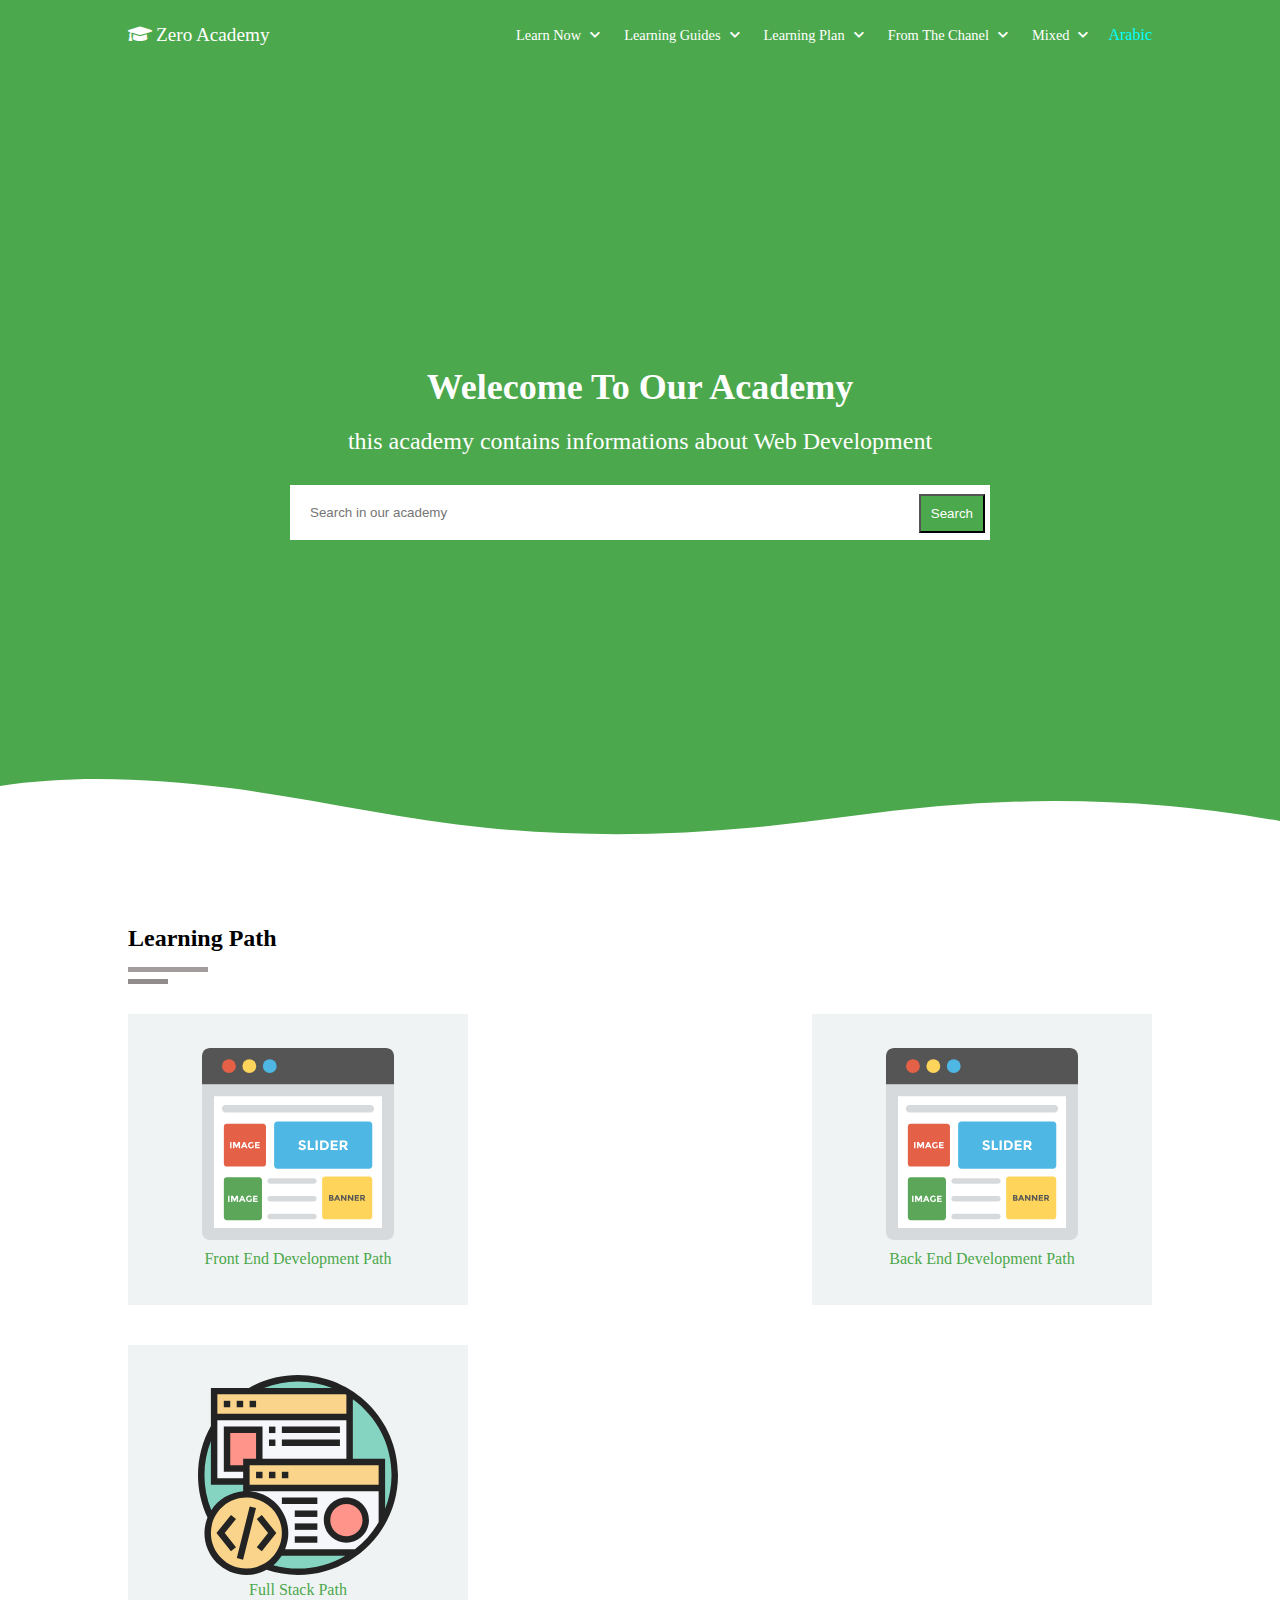
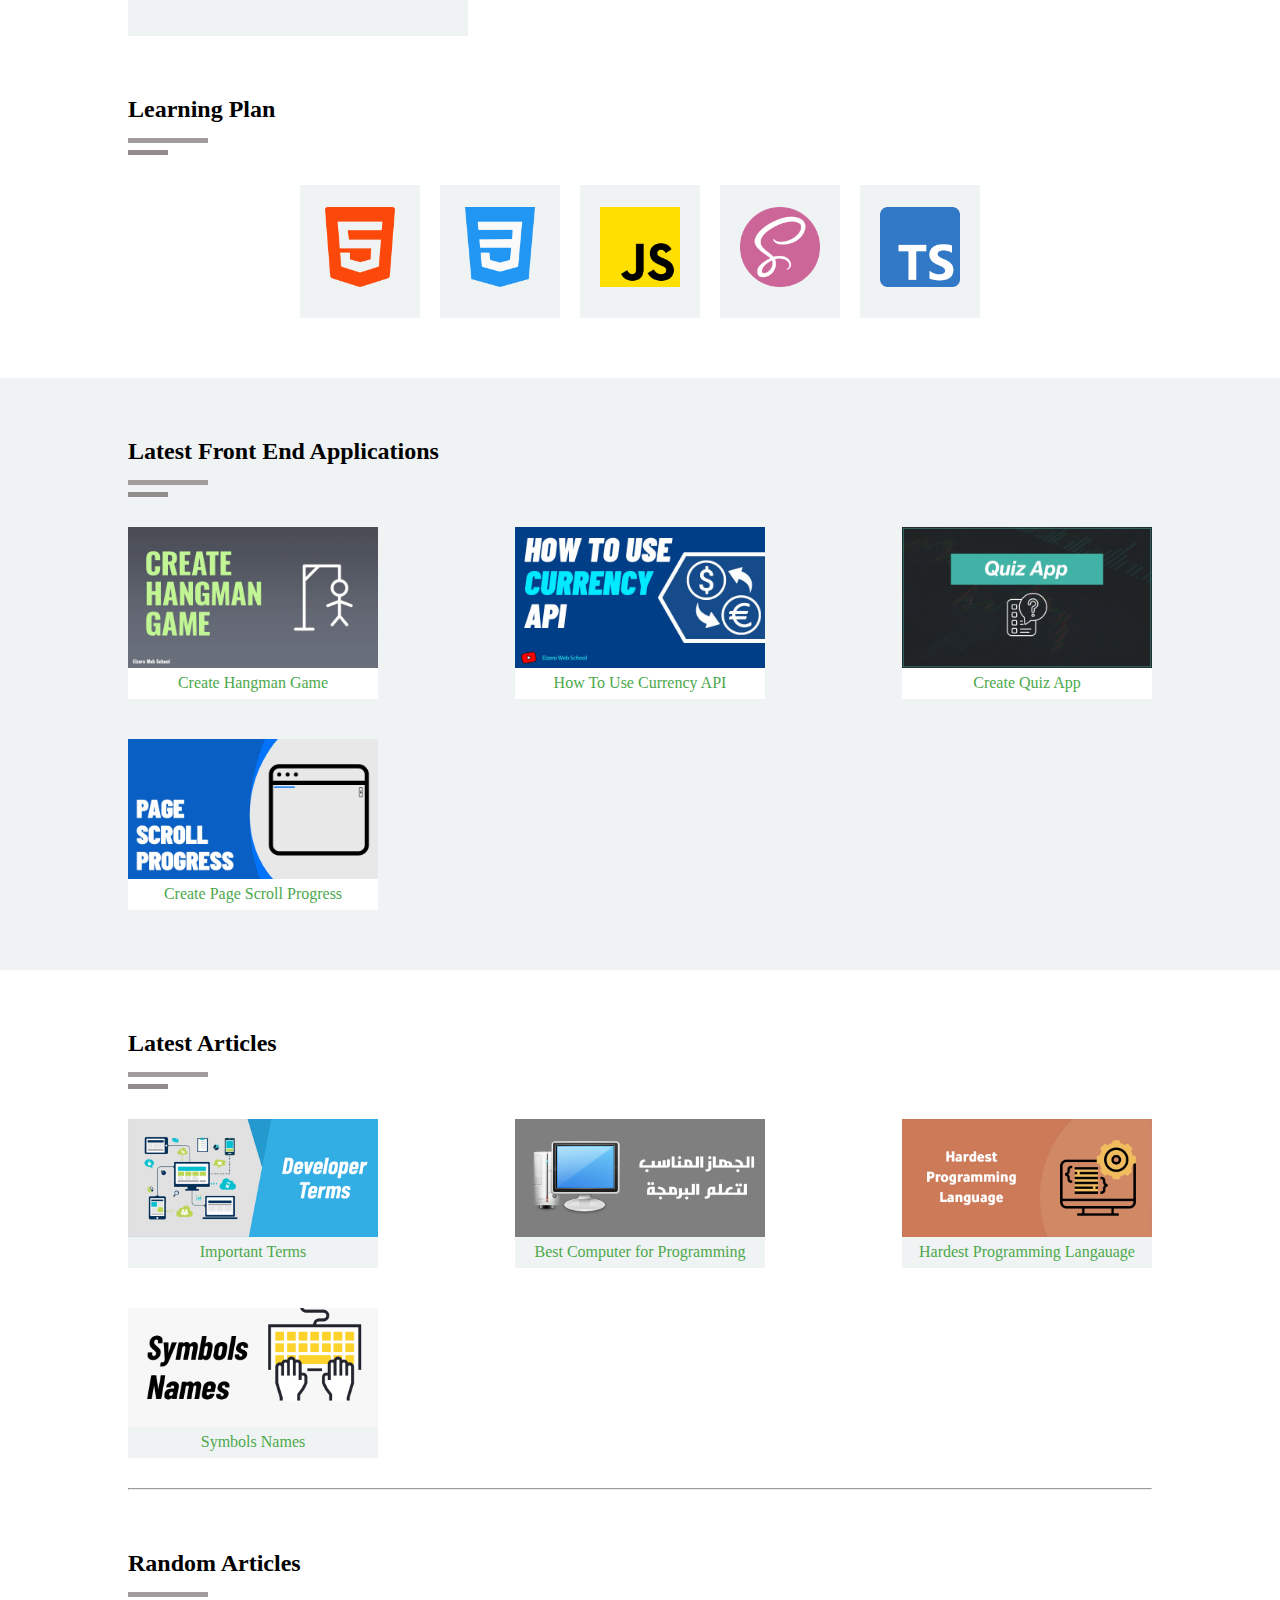
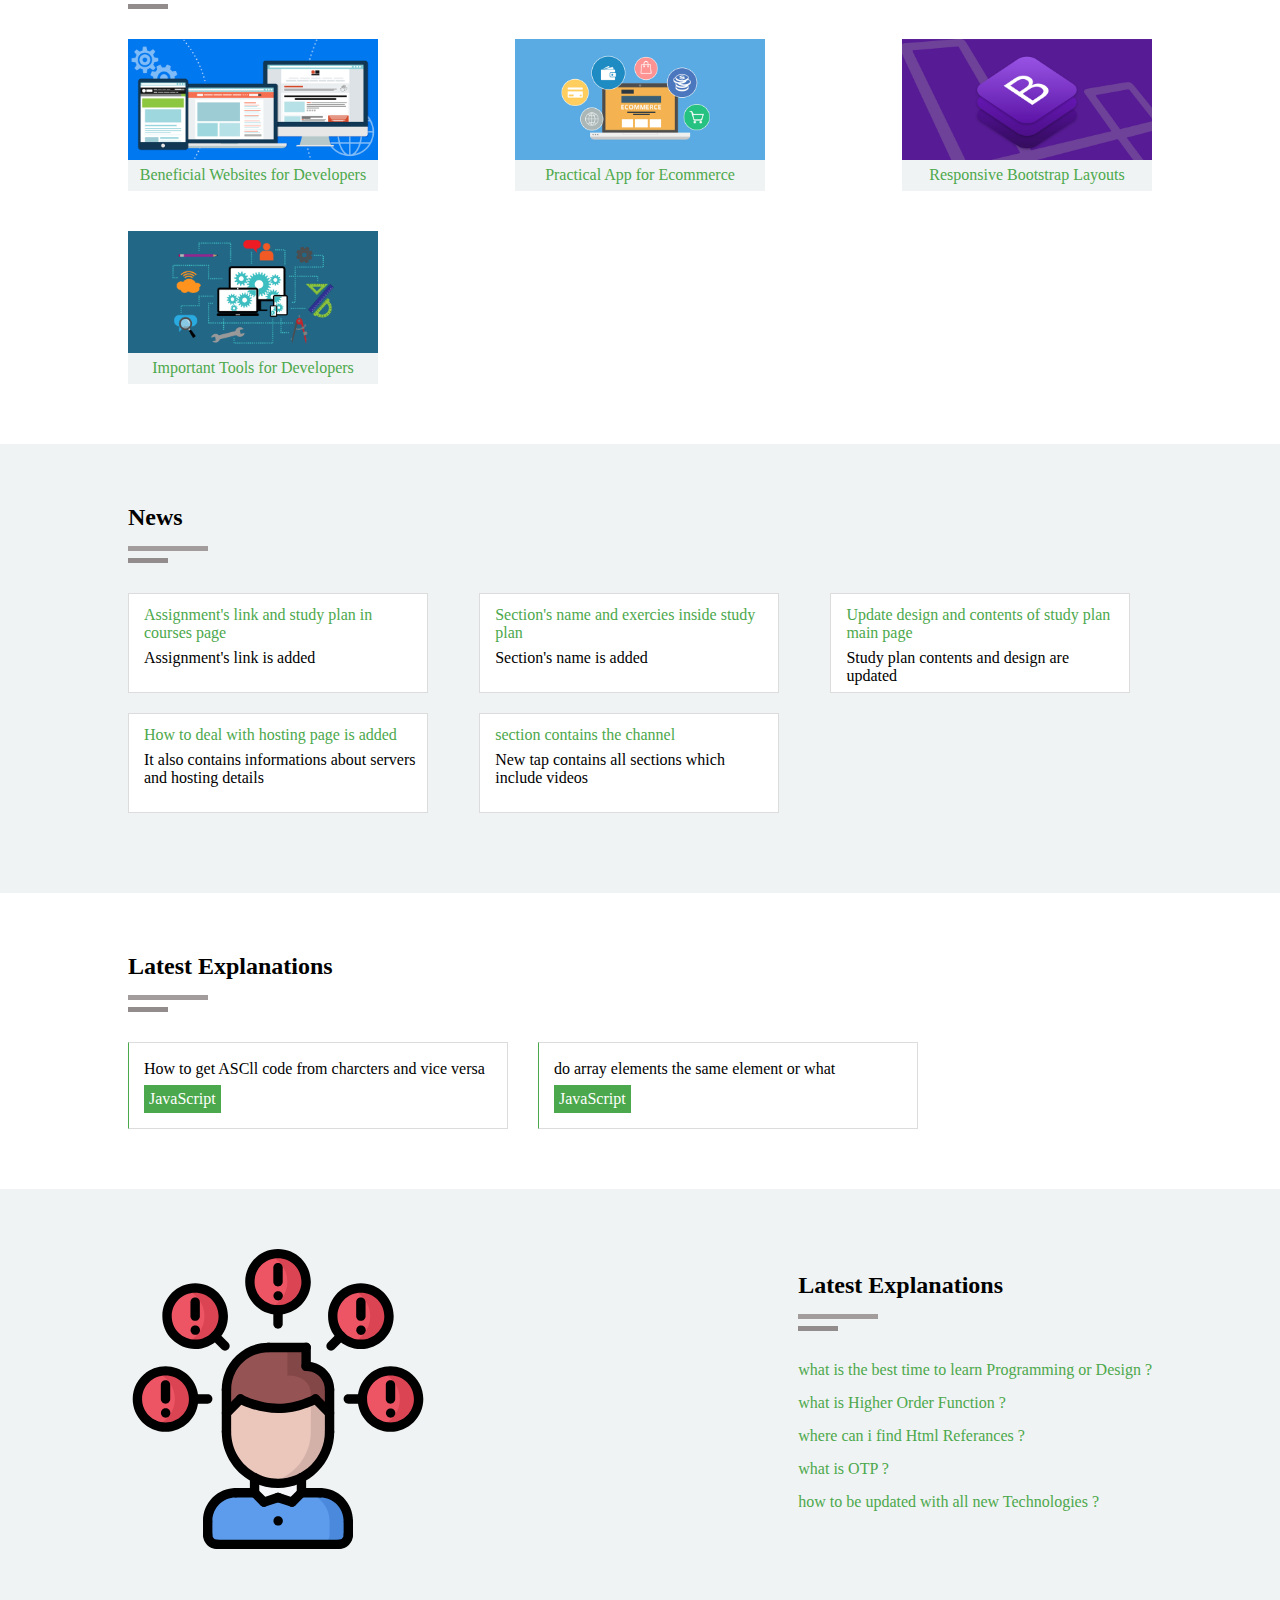
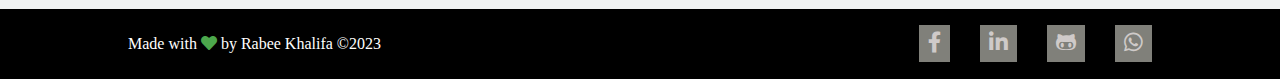
==== index.html @ c6e26390 "Update and rename main.html to index.html" ====
<!DOCTYPE html>
<html lang="en">
<head>
    <meta charset="UTF-8">
    <meta name="viewport" content="width=device-width, initial-scale=1.0">
    <title>Zero One</title>
    <!-- font-awesome-cdn-link -->
    <link rel="stylesheet" href="https://cdnjs.cloudflare.com/ajax/libs/font-awesome/5.15.4/css/all.min.css"
     integrity="sha512-1ycn6IcaQQ40/MKBW2W4Rhis/DbILU74C1vSrLJxCq57o941Ym01SwNsOMqvEBFlcgUa6xLiPY/NS5R+E6ztJQ=="
      crossorigin="anonymous" referrerpolicy="no-referrer" />
    <!-- general-css-file -->
    <link rel="stylesheet" href="./components/general.css">  
    <!-- main-css-file -->
    <link rel="stylesheet" href="./components/main/main.css">  
</head>
<body>
    <!-- Header-section -->
    <header class="flex-full main-padd header-bar">
        <a href="main.html"> 
            <i class="fas fa-graduation-cap header-logo light"></i>
            <span class="light logo"> Zero Academy </span>
        </a>
        <nav class="flex-full nav-lists">
            <div class="nav-item light flex-full">
                <span > Learn Now </span>
                <i class="fas fa-chevron-down"></i>
                <div class="drop flex-full">
                    <a href=""> Learning Topics </a>
                    <a href=""> Learning Courses </a>
                    <a href=""> Learning Courses Exercies </a>
                    <a href=""> Examples & Applications & Explaniations </a>
                    <a href=""> Programming Challenges </a>
                    <a href=""> Developers Tools </a>
                    <a href=""> Proplem solving Websites </a>
                </div>
            </div>
            <div class="nav-item light flex-full" >
                <span> Learning Guides </span>
                <i class="fas fa-chevron-down"></i>
                <div class="drop flex-full">
                    <a href=""> Front End RoadMap </a>
                    <a href=""> Back End RoadMap </a>
                    <a href=""> Full Stack RoadMap </a>
                    
                </div>
            </div>
            <div class="nav-item light flex-full">
                <span> Learning Plan </span>
                <i class="fas fa-chevron-down"></i>
                <div class="drop flex-full">
                    <a href=""> Html plan </a>
                    <a href=""> Css plan </a>
                    <a href=""> JavaScript plan </a>
                    <a href=""> TypeScript plan </a>
                    <a href=""> Sass plan </a>
                </div>
            </div>    
            <div class="nav-item light flex-full">
                <span>From The Chanel</span>
                <i class="fas fa-chevron-down"></i>
                <div class="drop flex-full">
                    <a href=""> Most Importants episode </a>
                    <a href=""> Alzero week </a>
                    <a href=""> Jorney with Life </a>
                    <a href=""> Dealing with Hosting </a>
                    <a href=""> Important Problems & Solutions </a>
                </div>
            </div>    
            <div class="nav-item light flex-full">
                <span>Mixed</span>
                <i class="fas fa-chevron-down"></i>
                <div class="drop drop-mix  flex-full">
                    <a href=""> News </a>
                    <a href=""> Question & Answer </a>
                    <a href=""> Alzero Advices </a>
                    <a href=""> Book's Snipptes </a>
                    <a href=""> Books Reviwes </a>
                </div>
            </div> 
            <div class="nav-item light flex-full" >
                <a href="./components/main/mainarb.html" title="same-page-in-Arabic" class="lang"> Arabic </a> 
            </div>     
        </nav>
        <div class="mob">
            <i class="fa fa-bars light" onclick="showNav()"></i>
        </div> 
    </header>
    <!-- main-section -->
    <main>
        <!-- wave-background-from-shape-divider-website -->
        <div class="custom-shape-divider-bottom-1689573313">
            <svg data-name="Layer 1" xmlns="http://www.w3.org/2000/svg" viewBox="0 0 1200 120" preserveAspectRatio="none">
                <path d="M321.39,56.44c58-10.79,114.16-30.13,172-41.86,82.39-16.72,168.19-17.73,250.45-.39C823.78,31,906.67,72,985.66,92.83c70.05,18.48,146.53,26.09,214.34,3V0H0V27.35A600.21,600.21,0,0,0,321.39,56.44Z" class="shape-fill"></path>
            </svg>
        </div>
        <div class="main-info">
            <h2> Welecome To Our Academy</h2>
            <p> this academy contains informations about Web Development </p>
        </div>
        <form class="main-search">
            <input type="text" name="" id="" placeholder="Search in our academy">
            <button type="submit"> Search</button>
        </form>
    </main>
    <!-- learning-path-section -->
    <section class="main-padd lp">
        <h2> Learning Path</h2>
        <div class="full-line"></div>
        <div class="short-line"></div>
        <div class="lp-container flex-full wrap">
            <div class="lp-box">
                <img src="./images/learning-path/frontend-track.svg" alt="frontend-track">
                <a href=""> Front End Development Path </a>
            </div>
            <div class="lp-box">
                <img src="./images/learning-path/frontend-track.svg" alt="frontend-track">
                <a href=""> Back End Development Path </a>
            </div>
            <div class="lp-box">
                <img src="./images/learning-path/javascript-track.svg" alt="full-stack">
                <a href=""> Full Stack Path </a>
            </div>
        </div>
    </section>
    <!-- learning-plan-section -->
    <section class="main-padd">
        <h2> Learning Plan</h2>
        <div class="full-line"></div>
        <div class="short-line"></div>
        <div class="lpath-container flex-full wrap">
            <div >
                <a href=""> 
                    <img src="./images/langauges/html.png" alt="html">
                </a>
                
            </div>
            <div >
                <a href="">
                    <img src="./images/langauges/css.png" alt="css">
                </a>
                
            </div>
            <div >
                <a href="">
                    <img src="./images/langauges/javascript.png" alt="javascript">
                </a>
            </div>
            <div >
                <a href="">
                    <img src="./images/langauges/sass.png" alt="sass">
                </a>
            </div>
            <div >
                <a href="">
                    <img src="./images/langauges/typescript.png" alt="typescript">
                </a>
            </div>
        </div>
    </section>
    <!-- latest-front-end-application -->
    <section class="light-gray-bg latest-app" >
        <h2> Latest Front End Applications</h2>
        <div class="full-line"></div>
        <div class="short-line"></div>
        <div class="container flex-full wrap">
            <div class="same-box">
                <img src="./images/latest-front-end-app/maxresdefault (1).jpg" alt="">
                <a> Create Hangman Game </a>
            </div>
            <div class="same-box">
                <img src="./images/latest-front-end-app/maxresdefault (2).jpg" alt="">
                <a> How To Use Currency API</a>
            </div>
            <div class="same-box">
                <img src="./images/latest-front-end-app/maxresdefault (3).jpg" alt="">
                <a> Create Quiz App</a>
            </div>
            <div class="same-box">
                <img src="./images/latest-front-end-app/maxresdefault.jpg" alt="">
                <a> Create Page Scroll Progress</a>
            </div>
        </div>  
    </section>
    <!-- latest-articles-section -->
    <section class="main-padd latest-art">
        <h2> Latest Articles</h2>
        <div class="full-line"></div>
        <div class="short-line"></div>
        <div class="container flex-full wrap">
            <div class="same-box">
                <img src="./images/latest-articles/developer-terms.png" alt="">
                <a> Important Terms</a>
            </div>
            <div class="same-box">
                <img src="./images/latest-articles/good-pc-to-learn-programming.png" alt="">
                <a> Best Computer for Programming</a>
            </div>
            <div class="same-box">
                <img src="./images/latest-articles/hardest-programming-language.png" alt="">
                <a> Hardest Programming Langauage</a>
            </div>
            <div class="same-box">
                <img src="./images/latest-articles/symbols-names.png" alt="">
                <a> Symbols Names</a>
            </div>
        </div>
        <hr>

    </section>
    <!-- random-articles -->
    <section class="main-padd random-art">
        <h2> Random Articles </h2>
        <div class="full-line"></div>
        <div class="short-line"></div>
        <div class="container flex-full wrap">
            <div class="same-box">
                <img src="./images/random-articles/cover-websites.png" alt="">
                <a> Beneficial Websites for Developers</a>
            </div>
            <div class="same-box">
                <img src="./images/random-articles/ecommerce-shop.png" alt="">
                <a> Practical App for Ecommerce</a>
            </div>
            <div class="same-box">
                <img src="./images/random-articles/practical-bootstrap.png" alt="">
                <a> Responsive Bootstrap Layouts</a>
            </div>
            <div class="same-box">
                <img src="./images/random-articles/programs-needed.png" alt="">
                <a> Important Tools for Developers</a>
            </div>
        </div>  
    </section>
    <!-- news-section -->
    <section class="news light-gray-bg">
        <h2> News </h2>
        <div class="full-line"></div>
        <div class="short-line"></div>
        <div class="container flex-full wrap">
            <div class="new-box">
                <a href=""> Assignment's link and study plan in courses page</a>
                <p> Assignment's link is added  </p>
            </div>
            <div class="new-box">
                <a href=""> Section's name and exercies inside study plan </a>
                <p> Section's name is added  </p>
            </div>
            <div class="new-box">
                <a href=""> Update  design and contents of study plan main page</a>
                <p> Study plan contents and design are updated </p>
            </div>
            <div class="new-box">
                <a href=""> How to deal with hosting page is added</a>
                <p> It also contains informations about servers and hosting details</p>
            </div>
            <div class="new-box">
                <a href=""> section contains the channel</a>
                <p> New tap contains all sections which include videos  </p>
            </div>
        </div>
    </section>
     <!-- new-explanation-section -->
     <section class="news-exp main-padd">
        <h2> Latest Explanations </h2>
        <div class="full-line"></div>
        <div class="short-line"></div>
        <div class="container flex-full wrap">
            <div class="new-exp-box">
                <a href=""> How to get ASCll code from charcters and vice versa</a>
                <p> JavaScript  </p>
            </div>
            <div class="new-exp-box">
                <a href="">  do array elements the same element or what </a>
                <p> JavaScript  </p>
            </div>
        </div>
    </section>
    <!-- random-questions -->
    <section class="random-q main-padd light-gray-bg">
        <div class="conatiner flex-full wrap">
            <img src="./images/questions.svg" alt="question">
            <div class="question-side">
                <h2> Latest Explanations </h2>
                <div class="full-line"></div>
                <div class="short-line"></div>
                <div class="question">
                    <p> what is the best time to learn Programming or Design ?</p>
                    <p> what is Higher Order Function ?</p>
                    <p> where can i find Html Referances ?</p>
                    <p> what is OTP ?</p>
                    <p> how to be updated with all new Technologies ?</p>
                </div>
            </div>
        </div>
    </section>
    <!-- footer -->
    <footer class="flex-full main-padd">
            <div class="copy-right">
                <p> Made with <i class="fas fa-heart"></i> by Rabee Khalifa &copy;2023</p>
            </div>
            <div class="icons flex-full">
                <a href=""> <i class="fab fa-facebook-f fa-lg"></i> </a>
                <a href=""> <i class="fab fa-linkedin-in fa-lg"></i> </a>
                <a href=""> <i class="fab fa-github-alt fa-lg"></i> </a>
                <a href=""> <i class="fab fa-whatsapp fa-lg"></i> </a>
            </div>
        
    </footer>     
    <script src="./components/main/main.js"></script> 
</body>
</html>
---- components/general.css ----
*{
    margin: 0;
    padding: 0;
    box-sizing: border-box;
    text-decoration: none;
}
.flex-full{
    display: flex;
    align-items: center;
    justify-content: space-between;
    gap: 40px 20px;   
}
.wrap{
    flex-wrap: wrap;
}
.flex-align{
    display: flex;
    align-items: center;
    
}
.main-padd{
    padding: 0 10%;
}
.light{
    color: white;
}
.light-gray-bg{
    background-color: rgb(240, 243, 243);
    padding: 60px 10% ;
}
---- components/main/main.css ----
:root{
    --main-color: rgb(76, 168, 76);
    --gray-bg: rgb(240, 243, 243);
}

/* header-section */
header{
    height: 70px;
    position: fixed;
    top: 0;
    left: 0;
    right: 0;
    background-color: rgb(76, 168, 76);
    z-index: 100;
    transition: background-color 1s;
}
.header-logo , .logo{
    font-size: 1.2rem;
}
nav{
    gap: 30px;
    height: 100%;
}
nav a{
    color: white;
}
.nav-item{
    gap: 4px;
    cursor: pointer;
    position: relative; 
    width:fit-content;
    height: 100%;
    
    
}

.nav-item span{
   display: block;
   width: 100%;
   padding-left: 4px; 
   font-size: 0.9rem;
}
.nav-item i{
    font-size: 0.7rem;
    padding-left:  5px ; 
}
@keyframes fade {
    0%{
        opacity: 0;
        
       
    }
    100%{
        opacity: 100%;
        
        
    }
}    
.drop{
    position: absolute;
    top: 70px;
    width: 300px;
    padding: 0px;
    align-items: flex-start;
    background-color: rgb(53, 52, 52);
    flex-direction: column;
    gap:0;
    border-top: 1px solid white;
    display: none;
    z-index: 100;
    animation: fade 0.3s;
    animation-timing-function: ease-in-out;
}
.drop-mix{
    right: 0px;
}
.drop a{
    padding:10px ;
    width: 100%;
    transition: 0.3s;
    display: block;
}

.drop a:hover{
    background-color: rgba(138, 130, 130, 0.5);
    padding-left: 20px;
}

.nav-item:hover .drop{
    display: flex;
}
.mob{
    display: none;
} 
.mob i{
    padding: 5px;
    border: 1px solid rgba(255, 255, 255, 0.192);
    cursor: pointer;
}
.mob i:hover{
    background-color: rgb(94, 90, 90);
}
.lang{
    color:aqua;
}
/* main-section */
main{
    margin-top: 70px;
    display: flex;
    flex-direction: column;
    justify-content: center;
    align-items:center;
    gap: 30px;
    background-color:  rgb(76, 168, 76);
    height: 85vh;
    text-align: center;
    color: white;
    font-size: 150%;
    margin-bottom: 90px;
    position: relative;
}
.custom-shape-divider-bottom-1689573313 {
    position: absolute;
    bottom: 0;
    left: 0;
    width: 100%;
    overflow: hidden;
    line-height: 0;
    transform: rotate(180deg);
}

.custom-shape-divider-bottom-1689573313 svg {
    position: relative;
    display: block;
    width: calc(100% + 1.3px);
    height: 61px;
}

.custom-shape-divider-bottom-1689573313 .shape-fill {
    fill: #FFFFFF;
}
.main-info h2{
    margin-bottom: 20px;
}
.main-search{
    position: relative;
    width: 700px;
}
.main-search input{
    padding: 20px;
    width: 100%;
    border: none;
    outline: none;
   
}
.main-search button{
    padding: 10px;
    position: absolute;
    top: 9px;
    right: 5px;
    cursor: pointer;
    background-color: var(--main-color);
    color: white;
}

/* learning-path-section */
section{
    margin-bottom: 60px;
}
.full-line{
    background-color: rgb(163, 156, 156);
    width: 80px;
    height: 5px;
    margin-top: 15px;
}
.short-line{
    background-color: rgb(146, 140, 140);
    width: 40px;
    height: 5px;
    margin-top: 7px;
    margin-bottom: 30px;
}

.lp-box{
    background-color: var(--gray-bg);
    text-align: center;
    padding: 30px 70px;
    
}
.lp-box img{
    width: 100%;
    height: 200px;
    
}
section a{
    color: var(--main-color);
    display: block;
    cursor: pointer;
    padding: 7px 0;
    margin-top: -5px;
}
section a:hover{
    color: rgb(23, 143, 23);
    
}

/* learning-path-section */
.lpath-container{
    justify-content: center;
    gap: 20px;
}
.lpath-container div{
    background-color:  var(--gray-bg);
    padding: 20px;
}
.lpath-container img{
    width: 80px;
    height: 80px;
    
    
}

/* latest-front-end-apps */
.same-box{
    text-align: center;
}
.same-box img{
    width: 250px;
    height: 100%;
    margin-bottom: 0;
}
.same-box a{
    background-color: white;
    
}

/* latest-articles----random-articles */
.latest-art hr{
    margin-top: 30px;
    background-color: rgb(243, 238, 238);
    color: rgb(243, 239, 239);
}
.latest-art a , .random-art a{
    background-color: var(--gray-bg);
}

/* news-section */
.news .container{
   flex-wrap: wrap;
   justify-content: flex-start;
   gap: 5%;
}
.new-box{
    background-color: white;
    padding: 10px 10px 0 15px;
    height: 100px;
    border: 1px solid rgb(220 , 220 , 220);
    width: 300px;
    margin-bottom: 20px;
}
.new-box a{
    color:var(--main-color);
    
}

/* news-explanations */
.news-exp .container{
    gap: 30px;
    justify-content: flex-start;
}
.new-exp-box{
    border: 1px solid rgb(220 , 220 ,220);
    border-left-color: var(--main-color);
    padding: 15px;
    width: 380px;
}
.new-exp-box a{
    color: black;
}
.new-exp-box p{
    background-color: var(--main-color);
    color: white;
    display: inline-block;
    padding: 5px;
}

/* random-question */
.random-q{
    margin-bottom: 0;
}
.random-q .container{
    justify-content: start;
    gap: 5%;
}
.random-q img{
    width: 300px;
}
.question p{
    margin-bottom: 15px;
    color: var(--main-color);
}

/* footer */
footer{
    background-color: black;
    height: 70px;
    color: white;
}

.copy-right i{
    color: var(--main-color);
}

.icons a{
    display: block;
    padding: 9px;
    color: rgba(243, 237, 237 , 0.7);
    background-color: rgb(128, 128, 122);
    margin-left: 10px;
}
.icons a:hover{
    background-color: transparent;
}
.icons a:nth-child(1):hover{
    color: rgb(41, 113, 196);
}
.icons a:nth-child(2):hover{
    color: rgb(89, 126, 182);
}
.icons a:nth-child(3):hover{
    color: rgb(252, 252, 255);
}
.icons a:nth-child(4):hover{
    color: rgb(50, 211, 90);
}

/* media-query */
@media(max-width: 1024px){
    /* header */
    header{
        background-color: rgb(49, 47, 47);
        border-bottom: 1px solid black;
         
    }
    .nav-lists{
        flex-direction: column;
        background-color: rgb(49, 47, 47);
        height: 50vh;
        width: 100%;
        position: fixed;
        top: 70px;
        right: 0;
        padding: 20px 10% 20px 10%;
        display: none;
        
    }
    .nav-lists.active{
        display: flex;
        animation: fade 0.5s;
        animation-timing-function: ease-in-out;
    }
    nav.flex-full{
        justify-content: unset;
        align-items: flex-start;
        gap: 20px;
    }
    .drop{
        top: 30px;
        
    }
    .drop-mix{
        right: auto;
    }
    .mob{
        display: flex;
    }
    
}
@media(max-width: 876px){
    /* learning-path-section */
    .lp .flex-full{
        flex-direction: column;
        justify-content: center;
    }
    .lp .lp-box{
        width: 90%;
    }
    .lp .lp-box img{
        width: 100%;
    }
    /* random-question-section */
    .random-q .flex-full{
        justify-content: center;
    }
}
@media(max-width: 768px ){
    /* header */


    /* main-section */
    .main-search{
        width: 60%;
    }
    .main-info h2{
        font-size: 1.3rem;
    }
    .main-info p{
        width: 70%;
        margin: auto;
        line-height: 1.3;
        font-size: 1rem;
    }
    /* news-section */
    .news .container{
    gap: 5%;
    }
    .new-box{
     width: 70%;
     height: 110px;
     margin-bottom: 20px;
    }
    /* footer */
    .icons a{
    padding: 6px;
    margin-left: 2px;
    }
    footer p{
        font-size: 0.8rem;
    }
}
@media(max-width: 650px){
    /* latest-front-end-app ++ latest-articles ++ random-articles */
    .latest-app .flex-full , .latest-art .flex-full , .random-art .flex-full{
        justify-content: center;
    }
    .latest-app .same-box img, .latest-art .same-box img , .random-art .same-box img{
        width: 100%;  
    }
}
@media(max-width: 425px){
    /* learning-path-section */
    .lp-box{
        padding: 10px 50px;
        
    }
    /* footer */
    .icons a{
        padding: 4px;
        margin-left: 1px;
        }
        footer p{
            font-size: 0.6rem;
        }
}
@media(max-width: 375px ){
    /* header */


    /* main-section */
    .main-search{
        width: 200px;
        font-size: 0.7rem;
        margin-bottom: 40px;
    }
    .main-search input{
        padding: 10px;
    }
    .main-search input::placeholder{
        font-size: 0.4rem;
    }
    .main-search button{
        padding: 5px;
        top: 3px;
        font-size: 0.7rem;
    }
    .main-info h2{
        font-size: 1rem;
    }
    .main-info p{
        width: 80%;
    }
    /* news-section */
    .new-box{
        width: 90%;
        height: 110px;
        margin-bottom: 20px;
    }
    /* news-explanations */
    .new-exp-box{
        width: 90%;
    }
    /* random-question-section */
    

    .random-q img{
      width: 90%;
    }    
}
@media(max-width: 320px){
    /* learning-path-section */
    .lp-box{
        padding: 10px 20px;
        
    }
    /* news-section */
    .new-box{
        width: 95%;
        height: 140px;
    }
    /* footer */
    .icons a{
        padding: 3px;
        margin-left: 1px;
    }
    footer p{
        font-size: 0.5rem;
    }   
}
@media(max-width: 220px ){
    /* header */


    /* main-section */
    .main-search{
        width: 130px;
        font-size: 0.5rem;
    }
    .main-search button{
        padding: 5px;
        top: 3px;
        font-size: 0.5rem;
    }
    .main-info h2{
        font-size: 0.8rem;
    }
     /* learning-path-section */
     .lp-box{
        padding: 0px 15px;
        
    }
     /* news-section */
     .new-box{
        width: 100%;
        height: 170px;
    }
     /* footer */
     .icons a{
        padding: 3px;
        margin-left: 1px;
        }
        footer p{
            font-size: 0.38rem;
        }
}
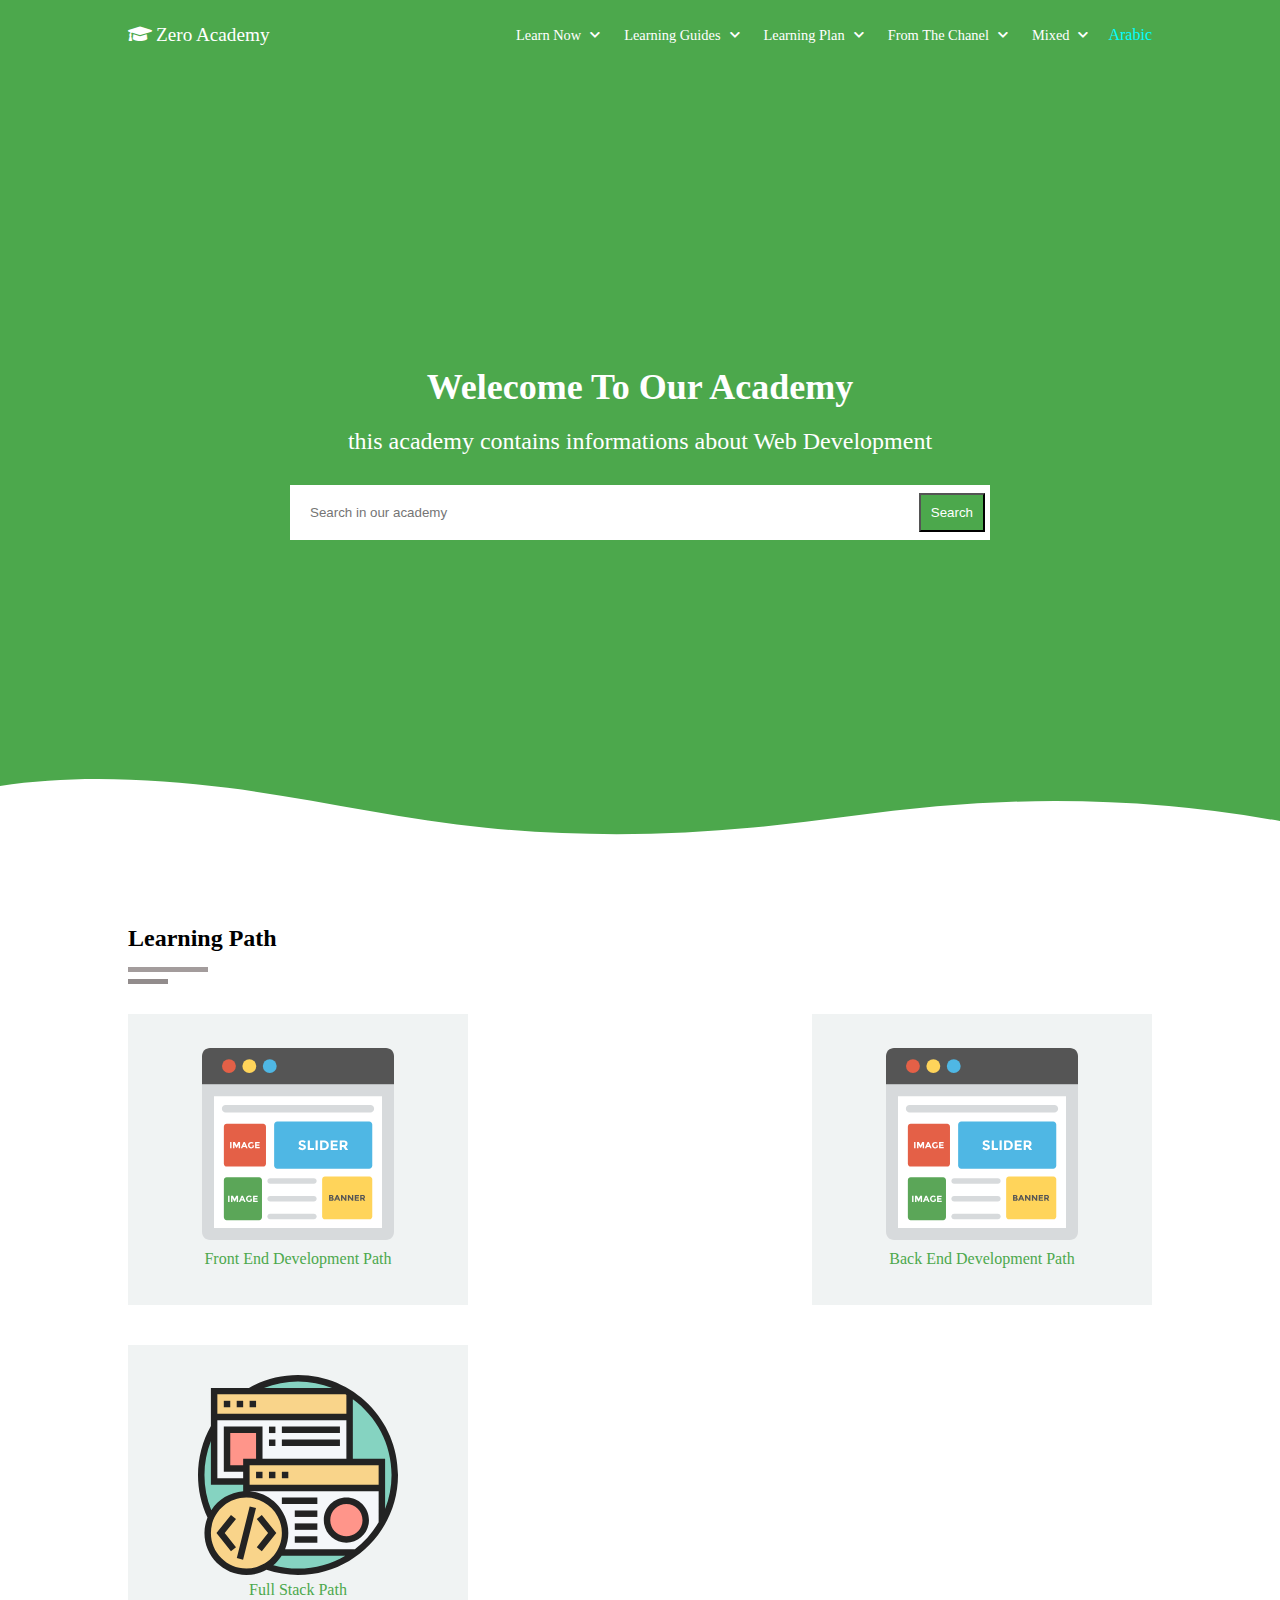
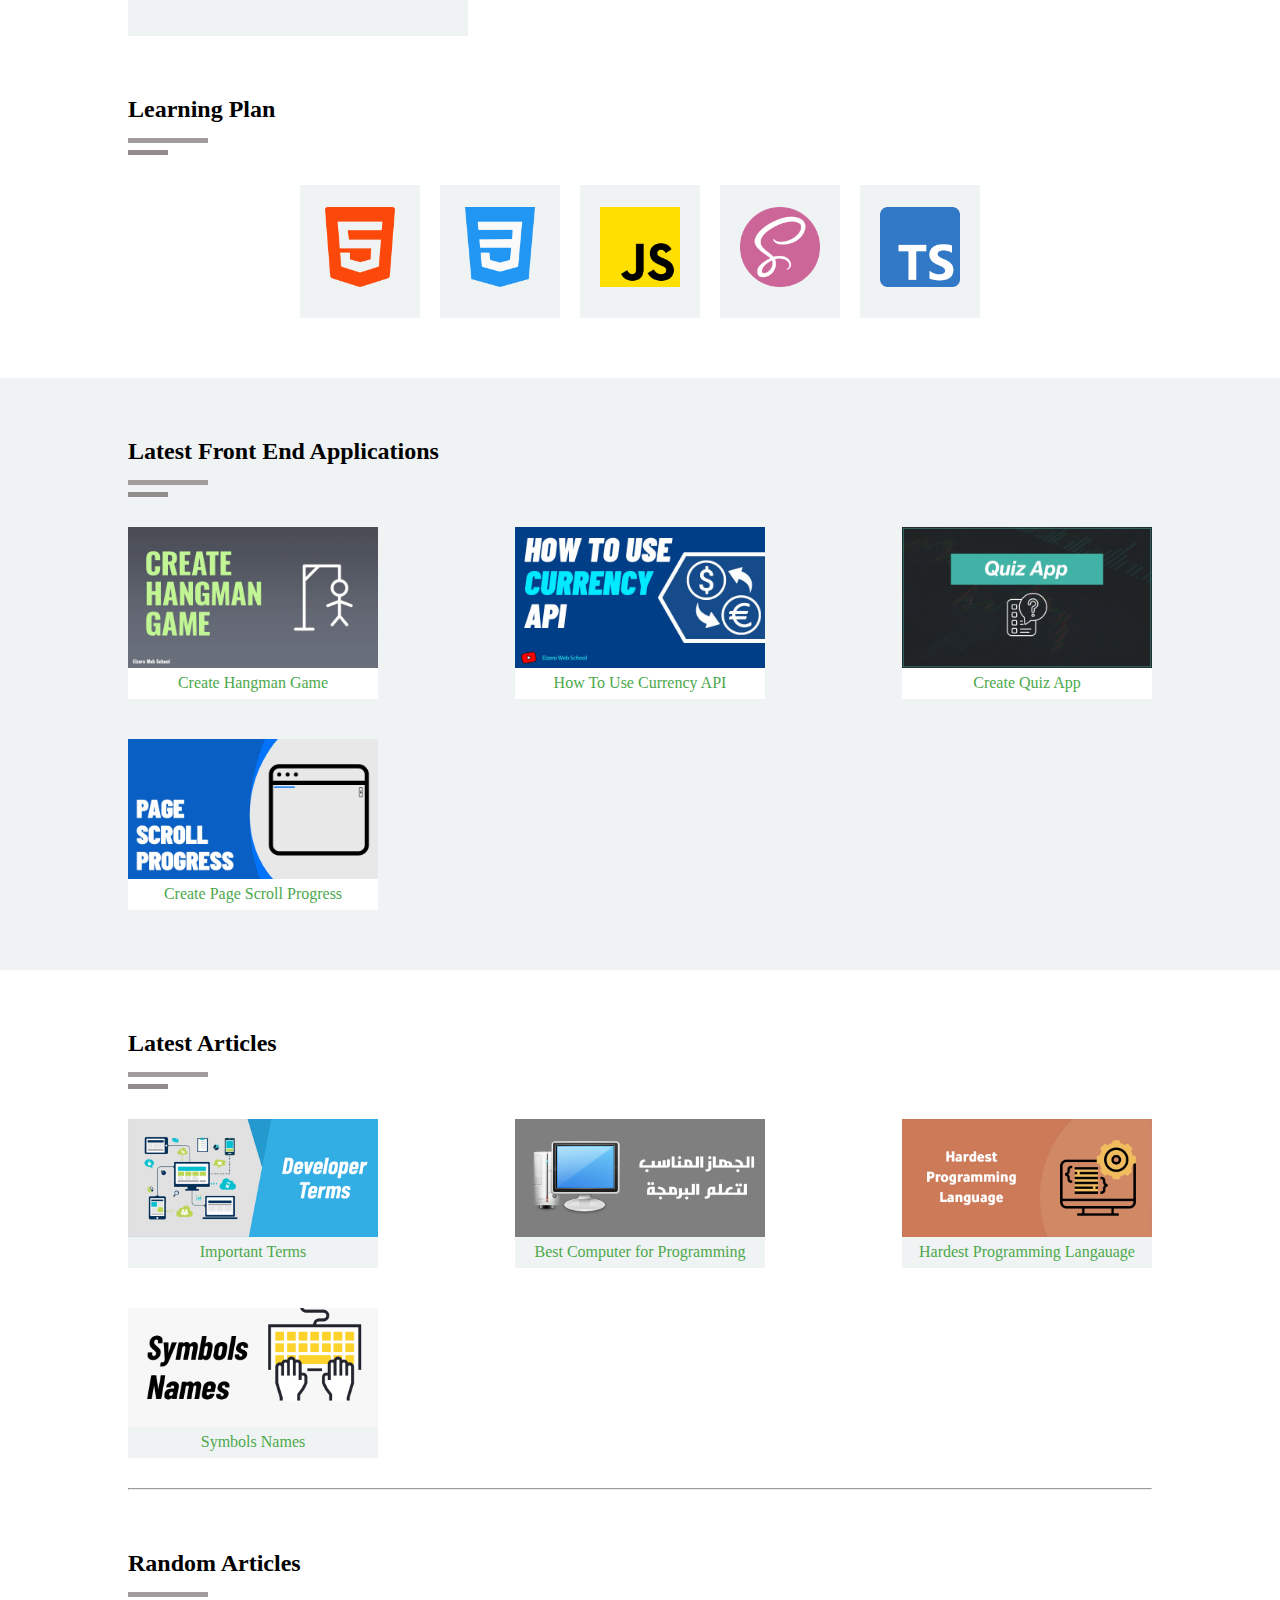
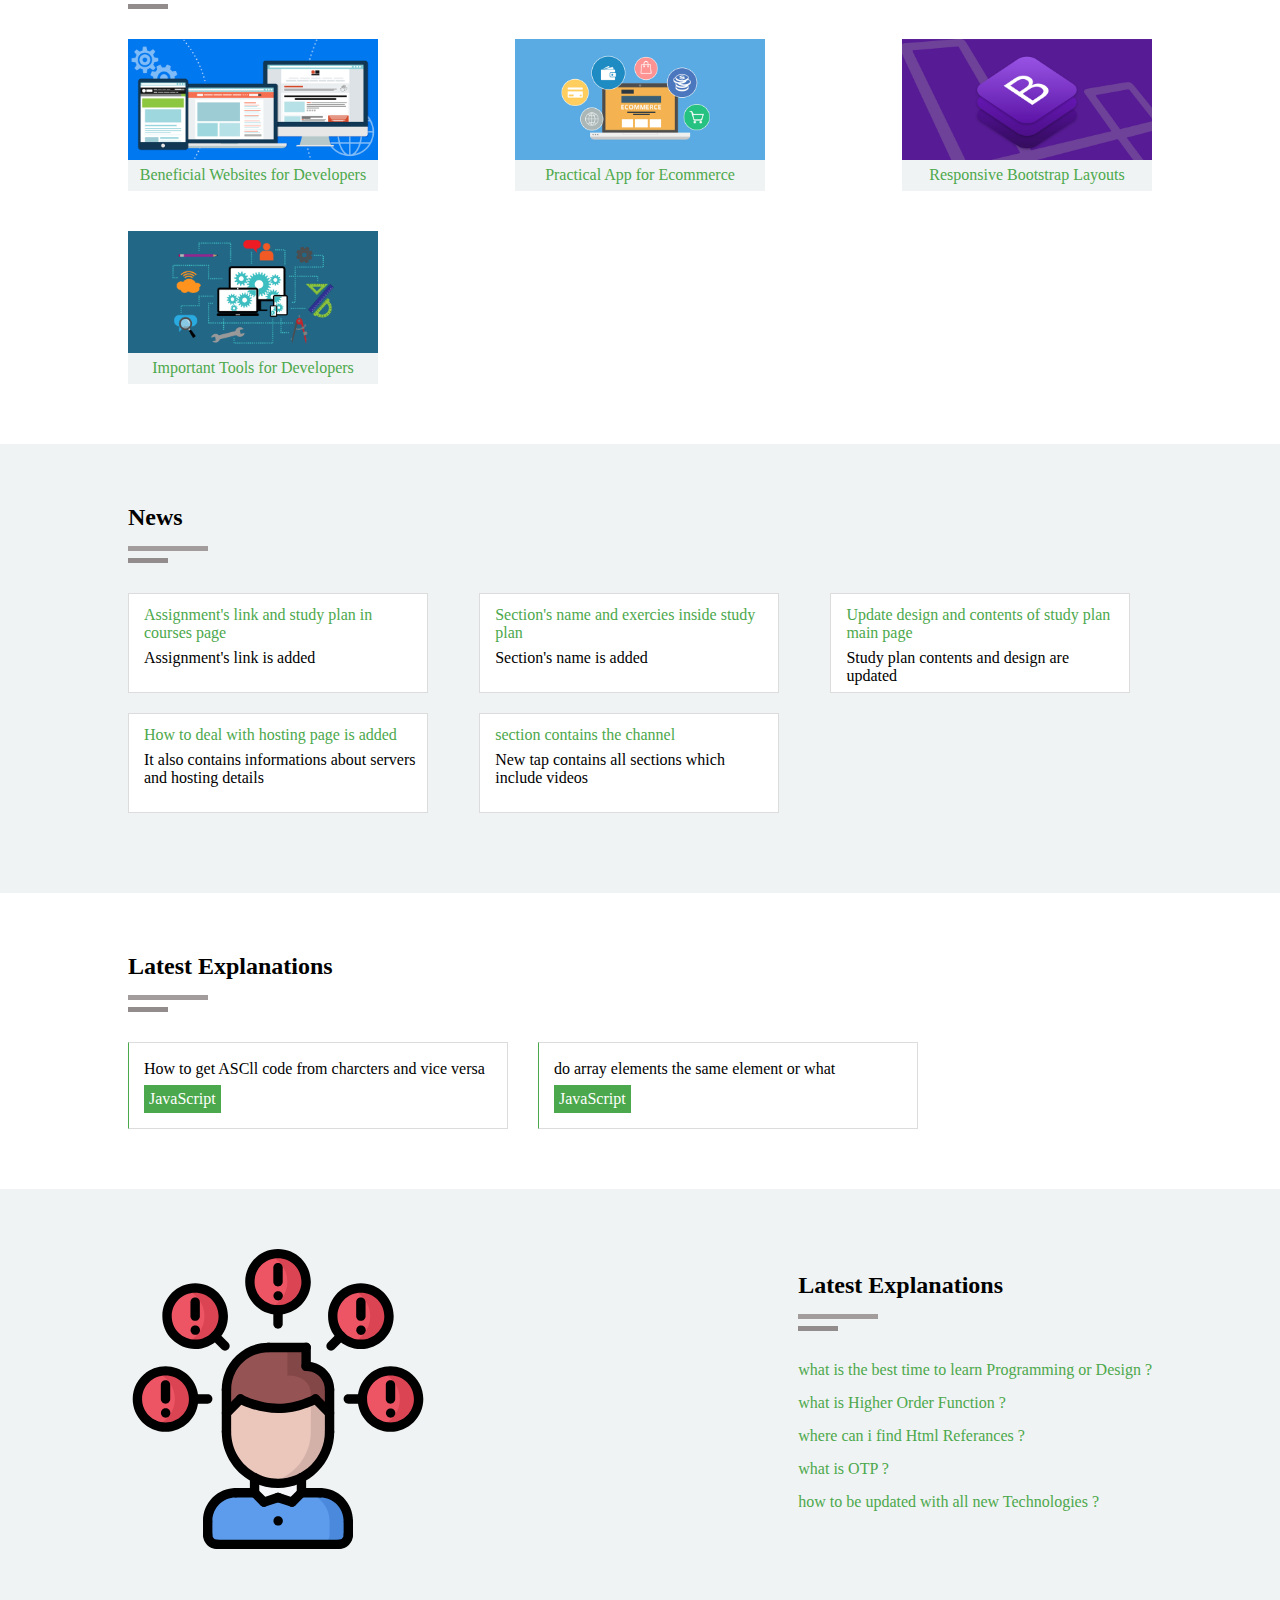
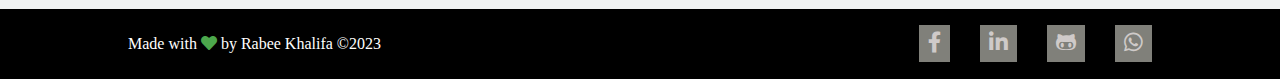
==== commit a819209a: "new pages" ====
--- a/index.html
+++ b/index.html
@@ -25,7 +25,7 @@
                 <span > Learn Now </span>
                 <i class="fas fa-chevron-down"></i>
                 <div class="drop flex-full">
-                    <a href=""> Learning Topics </a>
+                    <a href="./components/learning articles/index.html"> Learning Topics </a>
                     <a href=""> Learning Courses </a>
                     <a href=""> Learning Courses Exercies </a>
                     <a href=""> Examples & Applications & Explaniations </a>
@@ -88,7 +88,7 @@
     <!-- main-section -->
     <main>
         <!-- wave-background-from-shape-divider-website -->
-        <div class="custom-shape-divider-bottom-1689573313">
+        <div class="custom-shape-divider-bottom-1689573313 wave-bg">
             <svg data-name="Layer 1" xmlns="http://www.w3.org/2000/svg" viewBox="0 0 1200 120" preserveAspectRatio="none">
                 <path d="M321.39,56.44c58-10.79,114.16-30.13,172-41.86,82.39-16.72,168.19-17.73,250.45-.39C823.78,31,906.67,72,985.66,92.83c70.05,18.48,146.53,26.09,214.34,3V0H0V27.35A600.21,600.21,0,0,0,321.39,56.44Z" class="shape-fill"></path>
             </svg>
@@ -97,7 +97,7 @@
             <h2> Welecome To Our Academy</h2>
             <p> this academy contains informations about Web Development </p>
         </div>
-        <form class="main-search">
+        <form class="main-search flex-full">
             <input type="text" name="" id="" placeholder="Search in our academy">
             <button type="submit"> Search</button>
         </form>
--- a/components/general.css
+++ b/components/general.css
@@ -1,30 +1,257 @@
-*{
-    margin: 0;
-    padding: 0;
-    box-sizing: border-box;
-    text-decoration: none;
-}
-.flex-full{
-    display: flex;
-    align-items: center;
-    justify-content: space-between;
-    gap: 40px 20px;   
-}
-.wrap{
-    flex-wrap: wrap;
-}
-.flex-align{
-    display: flex;
-    align-items: center;
-    
-}
-.main-padd{
-    padding: 0 10%;
-}
-.light{
-    color: white;
-}
-.light-gray-bg{
-    background-color: rgb(240, 243, 243);
-    padding: 60px 10% ;
-}
+/* general-styles */
+*{
+    margin: 0;
+    padding: 0;
+    box-sizing: border-box;
+    text-decoration: none;
+}
+:root{
+    --main-color: rgb(76, 168, 76);
+    --gray-bg: rgb(240, 243, 243);
+}
+/* common-styles */
+a{
+    color: black;
+}
+.flex-full{
+    display: flex;
+    align-items: center;
+    justify-content: space-between;
+    gap: 40px 20px;   
+}
+.wrap{
+    flex-wrap: wrap;
+}
+.flex-align{
+    display: flex;
+    align-items: center;
+    
+}
+.main-padd{
+    padding: 0 10%;
+}
+.light{
+    color: white;
+}
+.light-gray-bg{
+    background-color: rgb(240, 243, 243);
+    padding: 60px 10% ;
+}
+
+
+/* header-section */
+header{
+    height: 70px;
+    position: fixed;
+    top: 0;
+    left: 0;
+    right: 0;
+    background-color: rgb(76, 168, 76);
+    z-index: 100;
+    transition: background-color 1s;
+}
+.header-logo , .logo{
+    font-size: 1.2rem;
+}
+nav{
+    gap: 30px;
+    height: 100%;
+}
+nav a{
+    color: white;
+}
+.nav-item{
+    gap: 4px;
+    cursor: pointer;
+    position: relative; 
+    width:fit-content;
+    height: 100%;
+    
+    
+}
+
+.nav-item span{
+   display: block;
+   width: 100%;
+   padding-left: 4px; 
+   font-size: 0.9rem;
+}
+.nav-item i{
+    font-size: 0.7rem;
+    padding-left:  5px ; 
+}
+@keyframes fade {
+    0%{
+        opacity: 0;
+        
+       
+    }
+    100%{
+        opacity: 100%;
+        
+        
+    }
+}    
+.drop{
+    position: absolute;
+    top: 70px;
+    width: 300px;
+    padding: 0px;
+    align-items: flex-start;
+    background-color: rgb(53, 52, 52);
+    flex-direction: column;
+    gap:0;
+    border-top: 1px solid white;
+    display: none;
+    z-index: 100;
+    animation: fade 0.3s;
+    animation-timing-function: ease-in-out;
+}
+.drop-mix{
+    right: 0px;
+}
+.drop a{
+    padding:10px ;
+    width: 100%;
+    transition: 0.3s;
+    display: block;
+}
+
+.drop a:hover{
+    background-color: rgba(138, 130, 130, 0.5);
+    padding-left: 20px;
+}
+
+.nav-item:hover .drop{
+    display: flex;
+}
+.mob{
+    display: none;
+} 
+.mob i{
+    padding: 5px;
+    border: 1px solid rgba(255, 255, 255, 0.192);
+    cursor: pointer;
+}
+.mob i:hover{
+    background-color: rgb(94, 90, 90);
+}
+.lang{
+    color:aqua;
+}
+/* footer */
+footer{
+    background-color: black;
+    height: 70px;
+    color: white;
+}
+
+.copy-right i{
+    color: var(--main-color);
+}
+
+.icons a{
+    display: block;
+    padding: 9px;
+    color: rgba(243, 237, 237 , 0.7);
+    background-color: rgb(128, 128, 122);
+    margin-left: 10px;
+}
+.icons a:hover{
+    background-color: transparent;
+}
+.icons a:nth-child(1):hover{
+    color: rgb(41, 113, 196);
+}
+.icons a:nth-child(2):hover{
+    color: rgb(89, 126, 182);
+}
+.icons a:nth-child(3):hover{
+    color: rgb(252, 252, 255);
+}
+.icons a:nth-child(4):hover{
+    color: rgb(50, 211, 90);
+}
+
+/* media-query */
+@media(max-width: 1024px){
+    /* header */
+    header{
+        background-color: rgb(49, 47, 47);
+        border-bottom: 1px solid black;
+         
+    }
+    .nav-lists{
+        flex-direction: column;
+        background-color: rgb(49, 47, 47);
+        height: 50vh;
+        width: 100%;
+        position: fixed;
+        top: 70px;
+        right: 0;
+        padding: 20px 10% 20px 10%;
+        display: none;
+        
+    }
+    .nav-lists.active{
+        display: flex;
+        animation: fade 0.5s;
+        animation-timing-function: ease-in-out;
+    }
+    nav.flex-full{
+        justify-content: unset;
+        align-items: flex-start;
+        gap: 20px;
+    }
+    .drop{
+        top: 30px;
+        
+    }
+    .drop-mix{
+        right: auto;
+    }
+    .mob{
+        display: flex;
+    }
+    
+}
+@media(max-width: 768px){
+    /* footer */
+    .icons a{
+        padding: 6px;
+        margin-left: 2px;
+    }
+    footer p{
+        font-size: 0.8rem;
+    }
+}
+@media(max-width: 425px){
+    /* footer */
+    .icons a{
+        padding: 4px;
+        margin-left: 1px;
+    }
+    footer p{
+        font-size: 0.6rem;
+    }
+}
+@media(max-width: 320px){
+    /* footer */
+    .icons a{
+        padding: 3px;
+        margin-left: 1px;
+    }
+    footer p{
+        font-size: 0.5rem;
+    } 
+}
+@media(max-width: 220px){
+    /* footer */
+    .icons a{
+        padding: 3px;
+        margin-left: 1px;
+    }
+    footer p{
+        font-size: 0.38rem;
+    }
+}--- a/components/main/main.css
+++ b/components/main/main.css
@@ -1,554 +1,354 @@
-:root{
-    --main-color: rgb(76, 168, 76);
-    --gray-bg: rgb(240, 243, 243);
-}
-
-/* header-section */
-header{
-    height: 70px;
-    position: fixed;
-    top: 0;
-    left: 0;
-    right: 0;
-    background-color: rgb(76, 168, 76);
-    z-index: 100;
-    transition: background-color 1s;
-}
-.header-logo , .logo{
-    font-size: 1.2rem;
-}
-nav{
-    gap: 30px;
-    height: 100%;
-}
-nav a{
-    color: white;
-}
-.nav-item{
-    gap: 4px;
-    cursor: pointer;
-    position: relative; 
-    width:fit-content;
-    height: 100%;
-    
-    
-}
-
-.nav-item span{
-   display: block;
-   width: 100%;
-   padding-left: 4px; 
-   font-size: 0.9rem;
-}
-.nav-item i{
-    font-size: 0.7rem;
-    padding-left:  5px ; 
-}
-@keyframes fade {
-    0%{
-        opacity: 0;
-        
-       
-    }
-    100%{
-        opacity: 100%;
-        
-        
-    }
-}    
-.drop{
-    position: absolute;
-    top: 70px;
-    width: 300px;
-    padding: 0px;
-    align-items: flex-start;
-    background-color: rgb(53, 52, 52);
-    flex-direction: column;
-    gap:0;
-    border-top: 1px solid white;
-    display: none;
-    z-index: 100;
-    animation: fade 0.3s;
-    animation-timing-function: ease-in-out;
-}
-.drop-mix{
-    right: 0px;
-}
-.drop a{
-    padding:10px ;
-    width: 100%;
-    transition: 0.3s;
-    display: block;
-}
-
-.drop a:hover{
-    background-color: rgba(138, 130, 130, 0.5);
-    padding-left: 20px;
-}
-
-.nav-item:hover .drop{
-    display: flex;
-}
-.mob{
-    display: none;
-} 
-.mob i{
-    padding: 5px;
-    border: 1px solid rgba(255, 255, 255, 0.192);
-    cursor: pointer;
-}
-.mob i:hover{
-    background-color: rgb(94, 90, 90);
-}
-.lang{
-    color:aqua;
-}
-/* main-section */
-main{
-    margin-top: 70px;
-    display: flex;
-    flex-direction: column;
-    justify-content: center;
-    align-items:center;
-    gap: 30px;
-    background-color:  rgb(76, 168, 76);
-    height: 85vh;
-    text-align: center;
-    color: white;
-    font-size: 150%;
-    margin-bottom: 90px;
-    position: relative;
-}
-.custom-shape-divider-bottom-1689573313 {
-    position: absolute;
-    bottom: 0;
-    left: 0;
-    width: 100%;
-    overflow: hidden;
-    line-height: 0;
-    transform: rotate(180deg);
-}
-
-.custom-shape-divider-bottom-1689573313 svg {
-    position: relative;
-    display: block;
-    width: calc(100% + 1.3px);
-    height: 61px;
-}
-
-.custom-shape-divider-bottom-1689573313 .shape-fill {
-    fill: #FFFFFF;
-}
-.main-info h2{
-    margin-bottom: 20px;
-}
-.main-search{
-    position: relative;
-    width: 700px;
-}
-.main-search input{
-    padding: 20px;
-    width: 100%;
-    border: none;
-    outline: none;
-   
-}
-.main-search button{
-    padding: 10px;
-    position: absolute;
-    top: 9px;
-    right: 5px;
-    cursor: pointer;
-    background-color: var(--main-color);
-    color: white;
-}
-
-/* learning-path-section */
-section{
-    margin-bottom: 60px;
-}
-.full-line{
-    background-color: rgb(163, 156, 156);
-    width: 80px;
-    height: 5px;
-    margin-top: 15px;
-}
-.short-line{
-    background-color: rgb(146, 140, 140);
-    width: 40px;
-    height: 5px;
-    margin-top: 7px;
-    margin-bottom: 30px;
-}
-
-.lp-box{
-    background-color: var(--gray-bg);
-    text-align: center;
-    padding: 30px 70px;
-    
-}
-.lp-box img{
-    width: 100%;
-    height: 200px;
-    
-}
-section a{
-    color: var(--main-color);
-    display: block;
-    cursor: pointer;
-    padding: 7px 0;
-    margin-top: -5px;
-}
-section a:hover{
-    color: rgb(23, 143, 23);
-    
-}
-
-/* learning-path-section */
-.lpath-container{
-    justify-content: center;
-    gap: 20px;
-}
-.lpath-container div{
-    background-color:  var(--gray-bg);
-    padding: 20px;
-}
-.lpath-container img{
-    width: 80px;
-    height: 80px;
-    
-    
-}
-
-/* latest-front-end-apps */
-.same-box{
-    text-align: center;
-}
-.same-box img{
-    width: 250px;
-    height: 100%;
-    margin-bottom: 0;
-}
-.same-box a{
-    background-color: white;
-    
-}
-
-/* latest-articles----random-articles */
-.latest-art hr{
-    margin-top: 30px;
-    background-color: rgb(243, 238, 238);
-    color: rgb(243, 239, 239);
-}
-.latest-art a , .random-art a{
-    background-color: var(--gray-bg);
-}
-
-/* news-section */
-.news .container{
-   flex-wrap: wrap;
-   justify-content: flex-start;
-   gap: 5%;
-}
-.new-box{
-    background-color: white;
-    padding: 10px 10px 0 15px;
-    height: 100px;
-    border: 1px solid rgb(220 , 220 , 220);
-    width: 300px;
-    margin-bottom: 20px;
-}
-.new-box a{
-    color:var(--main-color);
-    
-}
-
-/* news-explanations */
-.news-exp .container{
-    gap: 30px;
-    justify-content: flex-start;
-}
-.new-exp-box{
-    border: 1px solid rgb(220 , 220 ,220);
-    border-left-color: var(--main-color);
-    padding: 15px;
-    width: 380px;
-}
-.new-exp-box a{
-    color: black;
-}
-.new-exp-box p{
-    background-color: var(--main-color);
-    color: white;
-    display: inline-block;
-    padding: 5px;
-}
-
-/* random-question */
-.random-q{
-    margin-bottom: 0;
-}
-.random-q .container{
-    justify-content: start;
-    gap: 5%;
-}
-.random-q img{
-    width: 300px;
-}
-.question p{
-    margin-bottom: 15px;
-    color: var(--main-color);
-}
-
-/* footer */
-footer{
-    background-color: black;
-    height: 70px;
-    color: white;
-}
-
-.copy-right i{
-    color: var(--main-color);
-}
-
-.icons a{
-    display: block;
-    padding: 9px;
-    color: rgba(243, 237, 237 , 0.7);
-    background-color: rgb(128, 128, 122);
-    margin-left: 10px;
-}
-.icons a:hover{
-    background-color: transparent;
-}
-.icons a:nth-child(1):hover{
-    color: rgb(41, 113, 196);
-}
-.icons a:nth-child(2):hover{
-    color: rgb(89, 126, 182);
-}
-.icons a:nth-child(3):hover{
-    color: rgb(252, 252, 255);
-}
-.icons a:nth-child(4):hover{
-    color: rgb(50, 211, 90);
-}
-
-/* media-query */
-@media(max-width: 1024px){
-    /* header */
-    header{
-        background-color: rgb(49, 47, 47);
-        border-bottom: 1px solid black;
-         
-    }
-    .nav-lists{
-        flex-direction: column;
-        background-color: rgb(49, 47, 47);
-        height: 50vh;
-        width: 100%;
-        position: fixed;
-        top: 70px;
-        right: 0;
-        padding: 20px 10% 20px 10%;
-        display: none;
-        
-    }
-    .nav-lists.active{
-        display: flex;
-        animation: fade 0.5s;
-        animation-timing-function: ease-in-out;
-    }
-    nav.flex-full{
-        justify-content: unset;
-        align-items: flex-start;
-        gap: 20px;
-    }
-    .drop{
-        top: 30px;
-        
-    }
-    .drop-mix{
-        right: auto;
-    }
-    .mob{
-        display: flex;
-    }
-    
-}
-@media(max-width: 876px){
-    /* learning-path-section */
-    .lp .flex-full{
-        flex-direction: column;
-        justify-content: center;
-    }
-    .lp .lp-box{
-        width: 90%;
-    }
-    .lp .lp-box img{
-        width: 100%;
-    }
-    /* random-question-section */
-    .random-q .flex-full{
-        justify-content: center;
-    }
-}
-@media(max-width: 768px ){
-    /* header */
-
-
-    /* main-section */
-    .main-search{
-        width: 60%;
-    }
-    .main-info h2{
-        font-size: 1.3rem;
-    }
-    .main-info p{
-        width: 70%;
-        margin: auto;
-        line-height: 1.3;
-        font-size: 1rem;
-    }
-    /* news-section */
-    .news .container{
-    gap: 5%;
-    }
-    .new-box{
-     width: 70%;
-     height: 110px;
-     margin-bottom: 20px;
-    }
-    /* footer */
-    .icons a{
-    padding: 6px;
-    margin-left: 2px;
-    }
-    footer p{
-        font-size: 0.8rem;
-    }
-}
-@media(max-width: 650px){
-    /* latest-front-end-app ++ latest-articles ++ random-articles */
-    .latest-app .flex-full , .latest-art .flex-full , .random-art .flex-full{
-        justify-content: center;
-    }
-    .latest-app .same-box img, .latest-art .same-box img , .random-art .same-box img{
-        width: 100%;  
-    }
-}
-@media(max-width: 425px){
-    /* learning-path-section */
-    .lp-box{
-        padding: 10px 50px;
-        
-    }
-    /* footer */
-    .icons a{
-        padding: 4px;
-        margin-left: 1px;
-        }
-        footer p{
-            font-size: 0.6rem;
-        }
-}
-@media(max-width: 375px ){
-    /* header */
-
-
-    /* main-section */
-    .main-search{
-        width: 200px;
-        font-size: 0.7rem;
-        margin-bottom: 40px;
-    }
-    .main-search input{
-        padding: 10px;
-    }
-    .main-search input::placeholder{
-        font-size: 0.4rem;
-    }
-    .main-search button{
-        padding: 5px;
-        top: 3px;
-        font-size: 0.7rem;
-    }
-    .main-info h2{
-        font-size: 1rem;
-    }
-    .main-info p{
-        width: 80%;
-    }
-    /* news-section */
-    .new-box{
-        width: 90%;
-        height: 110px;
-        margin-bottom: 20px;
-    }
-    /* news-explanations */
-    .new-exp-box{
-        width: 90%;
-    }
-    /* random-question-section */
-    
-
-    .random-q img{
-      width: 90%;
-    }    
-}
-@media(max-width: 320px){
-    /* learning-path-section */
-    .lp-box{
-        padding: 10px 20px;
-        
-    }
-    /* news-section */
-    .new-box{
-        width: 95%;
-        height: 140px;
-    }
-    /* footer */
-    .icons a{
-        padding: 3px;
-        margin-left: 1px;
-    }
-    footer p{
-        font-size: 0.5rem;
-    }   
-}
-@media(max-width: 220px ){
-    /* header */
-
-
-    /* main-section */
-    .main-search{
-        width: 130px;
-        font-size: 0.5rem;
-    }
-    .main-search button{
-        padding: 5px;
-        top: 3px;
-        font-size: 0.5rem;
-    }
-    .main-info h2{
-        font-size: 0.8rem;
-    }
-     /* learning-path-section */
-     .lp-box{
-        padding: 0px 15px;
-        
-    }
-     /* news-section */
-     .new-box{
-        width: 100%;
-        height: 170px;
-    }
-     /* footer */
-     .icons a{
-        padding: 3px;
-        margin-left: 1px;
-        }
-        footer p{
-            font-size: 0.38rem;
-        }
+/* main-section */
+main{
+    margin-top: 70px;
+    display: flex;
+    flex-direction: column;
+    justify-content: center;
+    align-items:center;
+    gap: 30px;
+    background-color:  rgb(76, 168, 76);
+    height: 85vh;
+    text-align: center;
+    color: white;
+    font-size: 150%;
+    margin-bottom: 90px;
+    position: relative;
+}
+.custom-shape-divider-bottom-1689573313 {
+    position: absolute;
+    bottom: 0;
+    left: 0;
+    width: 100%;
+    overflow: hidden;
+    line-height: 0;
+    transform: rotate(180deg);
+}
+
+.custom-shape-divider-bottom-1689573313 svg {
+    position: relative;
+    display: block;
+    width: calc(100% + 1.3px);
+    height: 61px;
+}
+
+.custom-shape-divider-bottom-1689573313 .shape-fill {
+    fill: #FFFFFF;
+}
+.main-info h2{
+    margin-bottom: 20px;
+}
+.main-search{
+    position: relative;
+    width: 700px;
+    
+}
+.main-search input{
+    padding: 20px;
+    width: 100%;
+    border: none;
+    outline: none;
+   
+}
+.main-search button{
+    padding: 10px;
+    position: absolute;
+    right: 5px;
+    cursor: pointer;
+    background-color: var(--main-color);
+    color: white;
+}
+
+/* learning-path-section */
+section{
+    margin-bottom: 60px;
+}
+.full-line{
+    background-color: rgb(163, 156, 156);
+    width: 80px;
+    height: 5px;
+    margin-top: 15px;
+}
+.short-line{
+    background-color: rgb(146, 140, 140);
+    width: 40px;
+    height: 5px;
+    margin-top: 7px;
+    margin-bottom: 30px;
+}
+
+.lp-box{
+    background-color: var(--gray-bg);
+    text-align: center;
+    padding: 30px 70px;
+    
+}
+.lp-box img{
+    width: 100%;
+    height: 200px;
+    
+}
+section a{
+    color: var(--main-color);
+    display: block;
+    cursor: pointer;
+    padding: 7px 0;
+    margin-top: -5px;
+}
+section a:hover{
+    color: rgb(23, 143, 23);
+    
+}
+
+/* learning-path-section */
+.lpath-container{
+    justify-content: center;
+    gap: 20px;
+}
+.lpath-container div{
+    background-color:  var(--gray-bg);
+    padding: 20px;
+}
+.lpath-container img{
+    width: 80px;
+    height: 80px;
+    
+    
+}
+
+/* latest-front-end-apps */
+.same-box{
+    text-align: center;
+}
+.same-box img{
+    width: 250px;
+    height: 100%;
+    margin-bottom: 0;
+}
+.same-box a{
+    background-color: white;
+    
+}
+
+/* latest-articles----random-articles */
+.latest-art hr{
+    margin-top: 30px;
+    background-color: rgb(243, 238, 238);
+    color: rgb(243, 239, 239);
+}
+.latest-art a , .random-art a{
+    background-color: var(--gray-bg);
+}
+
+/* news-section */
+.news .container{
+   flex-wrap: wrap;
+   justify-content: flex-start;
+   gap: 5%;
+}
+.new-box{
+    background-color: white;
+    padding: 10px 10px 0 15px;
+    height: 100px;
+    border: 1px solid rgb(220 , 220 , 220);
+    width: 300px;
+    margin-bottom: 20px;
+}
+.new-box a{
+    color:var(--main-color);
+    
+}
+
+/* news-explanations */
+.news-exp .container{
+    gap: 30px;
+    justify-content: flex-start;
+}
+.new-exp-box{
+    border: 1px solid rgb(220 , 220 ,220);
+    border-left-color: var(--main-color);
+    padding: 15px;
+    width: 380px;
+}
+.new-exp-box a{
+    color: black;
+}
+.new-exp-box p{
+    background-color: var(--main-color);
+    color: white;
+    display: inline-block;
+    padding: 5px;
+}
+
+/* random-question */
+.random-q{
+    margin-bottom: 0;
+}
+.random-q .container{
+    justify-content: start;
+    gap: 5%;
+}
+.random-q img{
+    width: 300px;
+}
+.question p{
+    margin-bottom: 15px;
+    color: var(--main-color);
+}
+
+
+/* media-query */
+
+@media(max-width: 876px){
+    /* learning-path-section */
+    .lp .flex-full{
+        flex-direction: column;
+        justify-content: center;
+    }
+    .lp .lp-box{
+        width: 90%;
+    }
+    .lp .lp-box img{
+        width: 100%;
+    }
+    /* random-question-section */
+    .random-q .flex-full{
+        justify-content: center;
+    }
+}
+@media(max-width: 768px ){
+    
+
+
+    /* main-section */
+    .main-search{
+        width: 60%;
+    }
+    .main-info h2{
+        font-size: 1.3rem;
+    }
+    .main-info p{
+        width: 70%;
+        margin: auto;
+        line-height: 1.3;
+        font-size: 1rem;
+    }
+    .custom-shape-divider-bottom-1689573313{
+        display: none;
+    }
+    /* news-section */
+    .news .container{
+    gap: 5%;
+    }
+    .new-box{
+     width: 70%;
+     height: 110px;
+     margin-bottom: 20px;
+    }
+    
+}
+@media(max-width: 650px){
+    /* latest-front-end-app ++ latest-articles ++ random-articles */
+    .latest-app .flex-full , .latest-art .flex-full , .random-art .flex-full{
+        justify-content: center;
+    }
+    .latest-app .same-box img, .latest-art .same-box img , .random-art .same-box img{
+        width: 100%;  
+    }
+}
+@media(max-width: 425px){
+    /* learning-path-section */
+    .lp-box{
+        padding: 10px 50px;
+        
+    }
+    
+}
+@media(max-width: 375px ){
+    
+    /* main-section */
+    .main-search{
+        width: 200px;
+        font-size: 0.7rem;
+        margin-bottom: 40px;
+    }
+    .main-search input{
+        padding: 10px;
+    }
+    .main-search input::placeholder{
+        font-size: 0.4rem;
+    }
+    .main-search button{
+        padding: 5px;
+        font-size: 0.7rem;
+    }
+    .main-info h2{
+        font-size: 1rem;
+    }
+    .main-info p{
+        width: 80%;
+    }
+    /* news-section */
+    .new-box{
+        width: 90%;
+        height: 110px;
+        margin-bottom: 20px;
+    }
+    /* news-explanations */
+    .new-exp-box{
+        width: 90%;
+    }
+    /* random-question-section */
+    
+
+    .random-q img{
+      width: 90%;
+    }    
+}
+@media(max-width: 320px){
+    /* learning-path-section */
+    .lp-box{
+        padding: 10px 20px;
+        
+    }
+    /* news-section */
+    .new-box{
+        width: 95%;
+        height: 140px;
+    }
+    /* footer-section */
+    footer.flex-full{
+        flex-direction: column-reverse;
+        justify-content: center;
+        gap: 20px 0;
+    }
+    footer .copy-right p{
+        font-size: 60%;
+    }
+    .icons a {
+        padding: 6px;
+    }  
+}
+@media(max-width: 220px ){
+    
+    /* main-section */
+    .main-search{
+        width: 130px;
+        font-size: 0.5rem;
+    }
+    .main-search button{
+        font-size: 0.5rem;
+    }
+    .main-info h2{
+        font-size: 0.8rem;
+    }
+     /* learning-path-section */
+     .lp-box{
+        padding: 0px 15px;
+        
+    }
+     /* news-section */
+     .new-box{
+        width: 100%;
+        height: 170px;
+    } 
 }